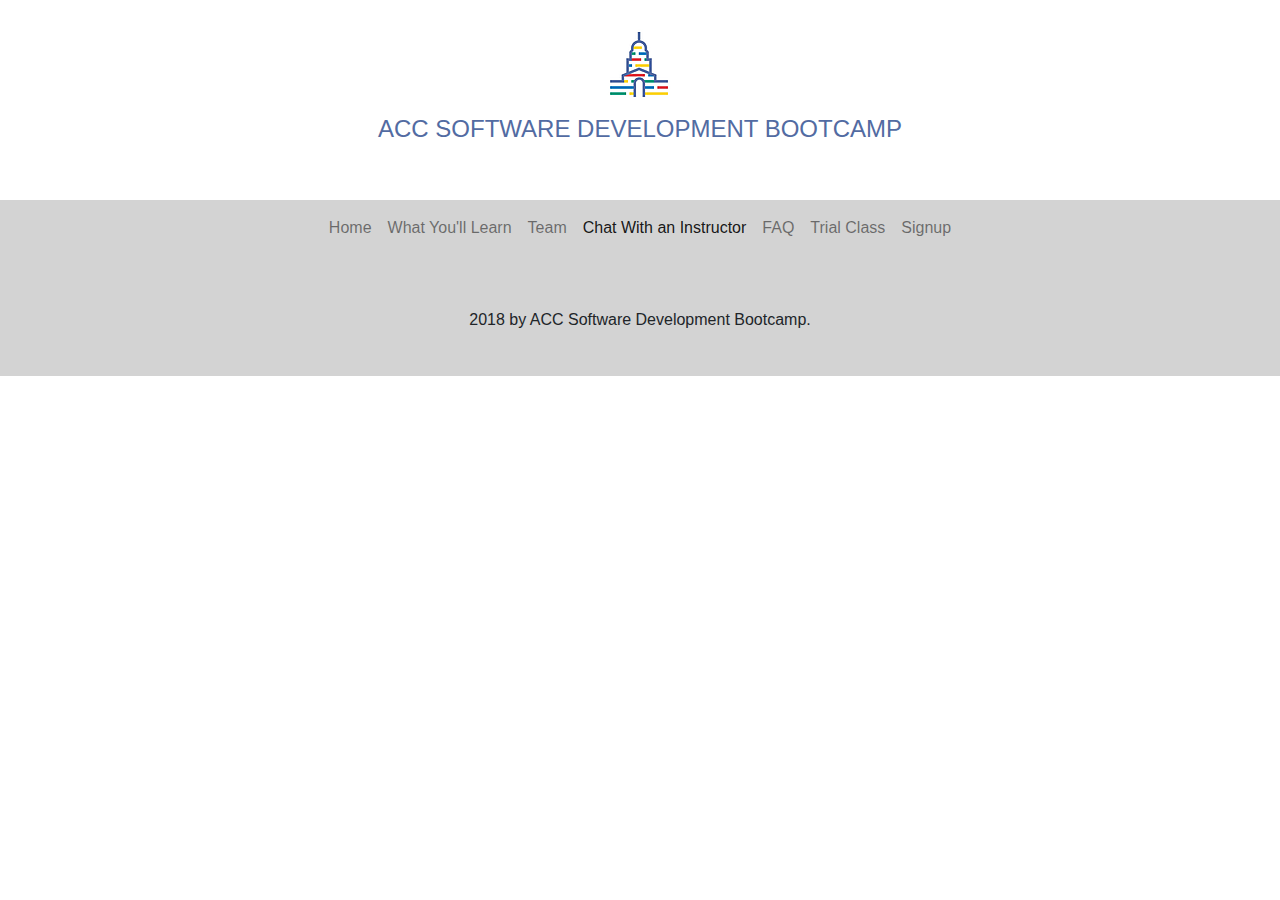
==== chat.html @ 8ecd2f4c "website push" ====
<!doctype html>
<html lang="en">
  <head>
    <!-- Required meta tags -->
    <meta charset="utf-8">
    <meta name="viewport" content="width=device-width, initial-scale=1, shrink-to-fit=no">

    <!-- Bootstrap CSS -->
    <link rel="stylesheet" href="https://stackpath.bootstrapcdn.com/bootstrap/4.3.1/css/bootstrap.min.css" integrity="sha384-ggOyR0iXCbMQv3Xipma34MD+dH/1fQ784/j6cY/iJTQUOhcWr7x9JvoRxT2MZw1T" crossorigin="anonymous">

    <link rel="stylesheet" href="https://use.fontawesome.com/releases/v5.8.2/css/all.css" integrity="sha384-oS3vJWv+0UjzBfQzYUhtDYW+Pj2yciDJxpsK1OYPAYjqT085Qq/1cq5FLXAZQ7Ay" crossorigin="anonymous">

    <link rel="stylesheet" href="style.css">

<!-- Header -->

    <div class="container-fluid" id="header">
        <div class="row">
            <div class="col-m-12 text-center">
                <div>
                    <img src="/imgs/accCapital.webp" alt="Bootcamp Capital Building">
                    <p>ACC SOFTWARE DEVELOPMENT BOOTCAMP</p>
                </div>
            </div>
        </div>
    </div>

<!-- Navbar -->

    <div class="container-fluid" id="navbar">
        <nav class="navbar navbar-expand-lg navbar-light" style="background-color: lightgrey;">
        <button class="navbar-toggler" type="button" data-toggle="collapse" data-target="#navbarNavAltMarkup" aria-controls="navbarNavAltMarkup" aria-expanded="false" aria-label="Toggle navigation">
          <span class="navbar-toggler-icon"></span>
        </button>
        <div class="collapse navbar-collapse text-center" id="navbarNavAltMarkup">
          <div class="navbar-nav" id="navlinks">
            <a class="nav-item nav-link" href="index.html">Home</a>
            <a class="nav-item nav-link" href="learn.html">What You'll Learn</a>
            <a class="nav-item nav-link" href="team.html">Team</a>
            <a class="nav-item nav-link active" href="chat.html">Chat With an Instructor</a>
            <a class="nav-item nav-link" href="faq.html">FAQ</a>
            <a class="nav-item nav-link" href="trialClass.html">Trial Class</a>
            <a class="nav-item nav-link" href="signUp.html">Signup</a>
          </div>
        </div>
      </nav>
    </div>



<!-- Footer -->

<nav class="navbar navbar-light" style="background-color: lightgray;">
    <div class="text-center" id="footer">
        <a class="navbar-brand" href="#">
            <i class="fab fa-facebook-f"></i>
        </a>
        <p>2018 by ACC Software Development Bootcamp.</p>
    </div>
  </nav>

    <!-- jQuery first, then Popper.js, then Bootstrap JS -->
    <script src="https://code.jquery.com/jquery-3.3.1.slim.min.js" integrity="sha384-q8i/X+965DzO0rT7abK41JStQIAqVgRVzpbzo5smXKp4YfRvH+8abtTE1Pi6jizo" crossorigin="anonymous"></script>
    <script src="https://cdnjs.cloudflare.com/ajax/libs/popper.js/1.14.7/umd/popper.min.js" integrity="sha384-UO2eT0CpHqdSJQ6hJty5KVphtPhzWj9WO1clHTMGa3JDZwrnQq4sF86dIHNDz0W1" crossorigin="anonymous"></script>
    <script src="https://stackpath.bootstrapcdn.com/bootstrap/4.3.1/js/bootstrap.min.js" integrity="sha384-JjSmVgyd0p3pXB1rRibZUAYoIIy6OrQ6VrjIEaFf/nJGzIxFDsf4x0xIM+B07jRM" crossorigin="anonymous"></script>
    <script src="script.js"></script>
  </body>
</html>
---- style.css ----
body{
    padding: 0;
    margin: 0;
}

#header{
    height: 200px;
}

#header div{
    margin: auto;
    padding-top: .5rem;
    
}

#header div p{
    font-size: 1.5rem;
    font-weight: 100;
    padding: .5rem;
    color: #526ba2;
}

#navbar{
 padding: 0;
 margin: 0;
}

button.navbar-toggler{
    margin: auto;
    border: none;
    width: 100%;
}

#navlinks{
    margin: auto;
}

#welcome{
    background-image: url("/imgs/adult-indoors-laptops.jpg");
    background-size: cover;
    height: 60rem;
}

#welcome1{
    margin: auto;
    font-weight: 100;  
    font-size: 6em;
    margin: auto;
    margin-top: 20rem;
}

#welcome1 h6{
    font-size: 20px;
}

#about{
    /* background-color: darkblue; */
    height: 60rem;

}

#getTouch{
    height: 45rem;
    border: 5rem solid #f9d42c;
}

#img2{
    margin-top: 8rem;
    margin-left: 30rem;
    
}

#box{
    background-color: #526ba2;
    width: 465px;
    height: 545px;
    margin-top: -38rem;
    margin-left: 60rem;
}

#bh1{
    max width: 415px;
    font-weight: 100;
    font-size: 2.25rem;
}

#bp1{
    max width: 415px;
    font-weight: 100;
    font-size: 1.5rem;

}

#footer{
    margin: auto;
    padding: 1.25rem;
}

/* Learning Page */

#learning{
    background-color: #526BA2;
    height: 98rem;
    color: White;
    font-weight: 100;
    margin: auto;
}

#text{
    margin-left: 35rem;
    margin-right: 35rem;
    margin-top: 7rem;
}

#textH{
    font-size: 2.75rem;
}

#buttons{
    padding: 2rem;
}

#buttons button{
    margin: 1rem;
}

#bar{
    height: 460px;
    width: 100%;
    background-color: #f9d42c;
    color: #464b55 ;
}

#head{
    margin-top: 10rem;
    font-size: 2.5rem;
    font-weight: 100;
}

#bar button{
    margin-top: 1rem;
}
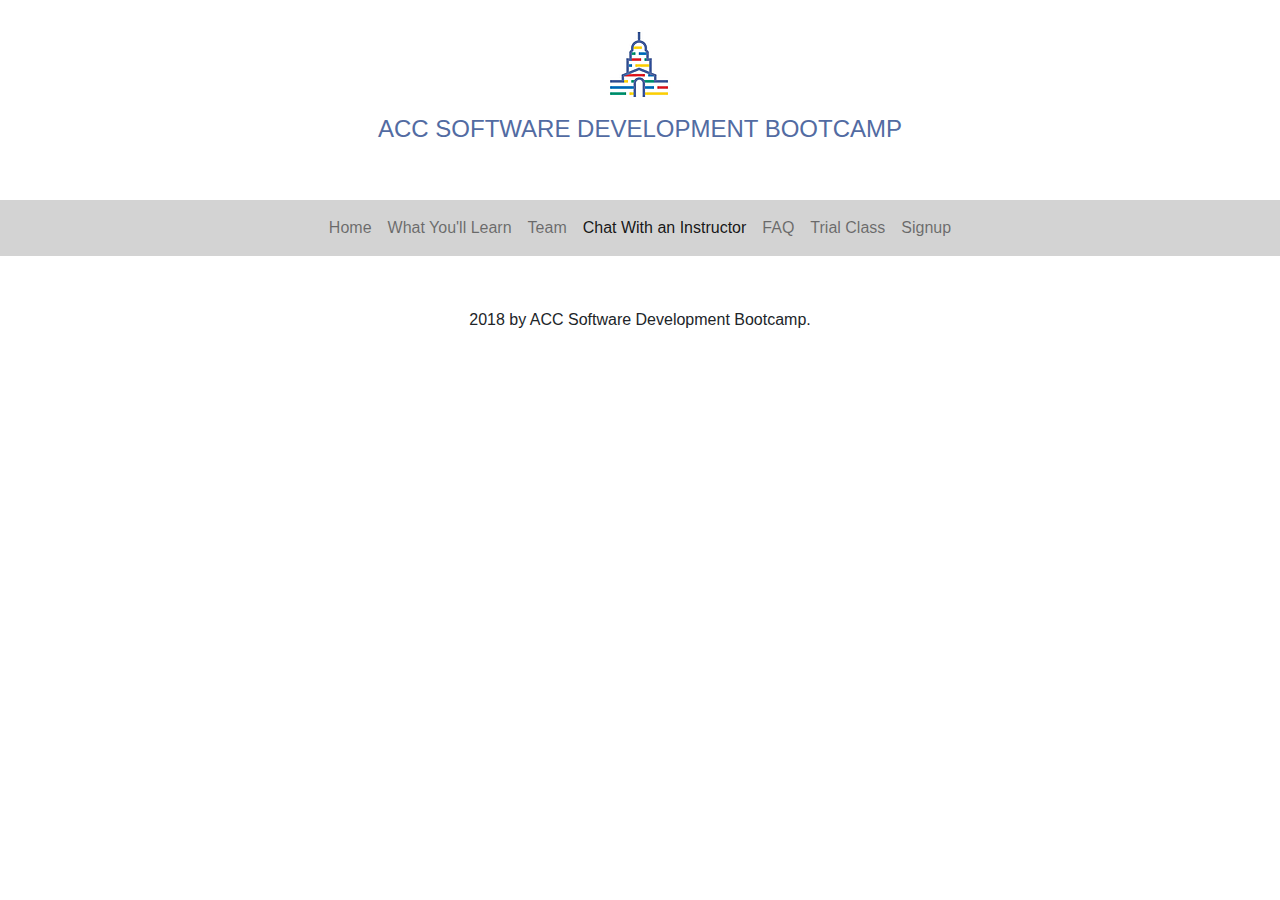
==== commit c947360d: "pushing updated team files" ====
--- a/chat.html
+++ b/chat.html
@@ -50,7 +50,7 @@
 
 <!-- Footer -->
 
-<nav class="navbar navbar-light" style="background-color: lightgray;">
+<nav class="navbar navbar-light">
     <div class="text-center" id="footer">
         <a class="navbar-brand" href="#">
             <i class="fab fa-facebook-f"></i>
--- a/style.css
+++ b/style.css
@@ -139,4 +139,29 @@
 
 #bar button{
     margin-top: 1rem;
+}
+
+/* Team */
+
+#teamMembers{
+    height: 45rem;
+    border-bottom: 2px solid lightgray
+}
+
+#teamMembers h3{
+    margin-top: 2rem;
+    font-weight: 100;
+    font-size: 1.75rem;
+}
+
+.tmID{
+    margin-top: 10rem;
+    margin-right: auto;
+    margin-left: auto;
+}
+
+.tmBTN{
+    margin-left: auto;
+    margin-right: auto;
+    margin-top: 6rem;
 }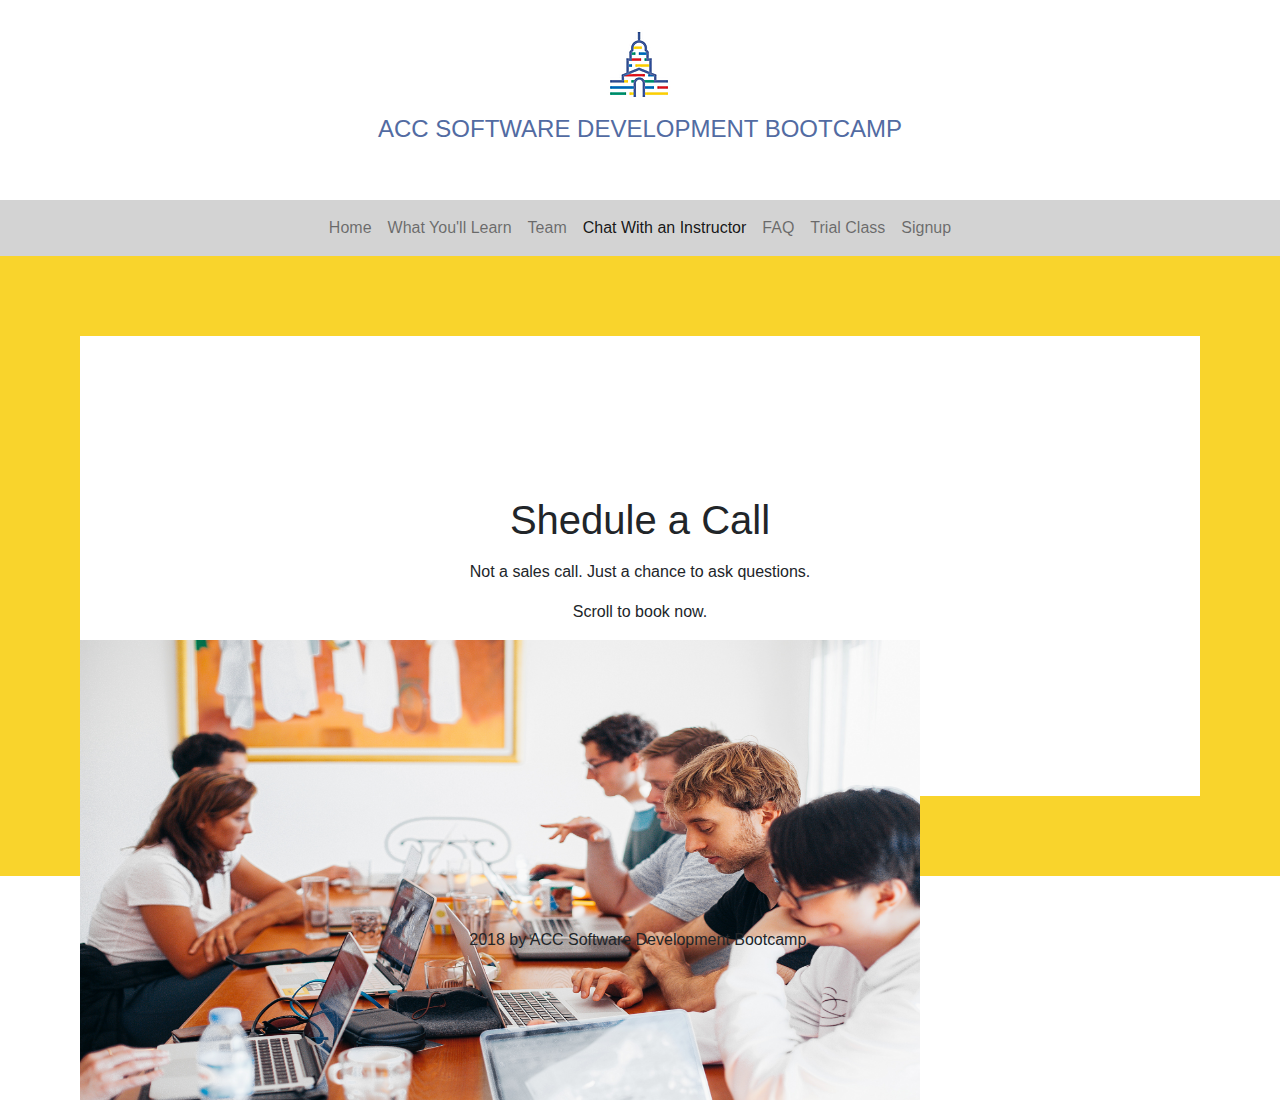
==== commit 19312db6: "updating chat page" ====
--- a/chat.html
+++ b/chat.html
@@ -46,6 +46,21 @@
       </nav>
     </div>
 
+<!-- Schedule Call -->
+
+    <div class="container-fluid sched">
+      <div class="row">
+        <div class="col-m-6 text-center" id="stext">
+          <h1 style="font-weight: 100;">Shedule a Call</h1>
+          <p>Not a sales call. Just a chance to ask questions.</p>
+          <p>Scroll to book now.</p>
+        </div>
+        <div class="col-m-6">
+          <img src="/imgs/adult-indoors-laptops.jpg" alt="" id="sImg">
+        </div>
+      </div>
+    </div>
+
 
 
 <!-- Footer -->
--- a/style.css
+++ b/style.css
@@ -164,4 +164,28 @@
     margin-left: auto;
     margin-right: auto;
     margin-top: 6rem;
+}
+
+/* chat page */
+
+.sched{
+    border: 5rem solid #f9d42c;
+    height: 620px;
+    width: 100%;
+}
+
+.sched #stext{
+    margin-left: auto;
+    margin-right: auto;
+    margin-top: 10rem;
+    font-weight: 100;
+}
+
+.sched #stext h1{
+    margin-bottom: 1rem;
+}
+
+.sched #sImg{
+    height: 460px;
+    width:840px;
 }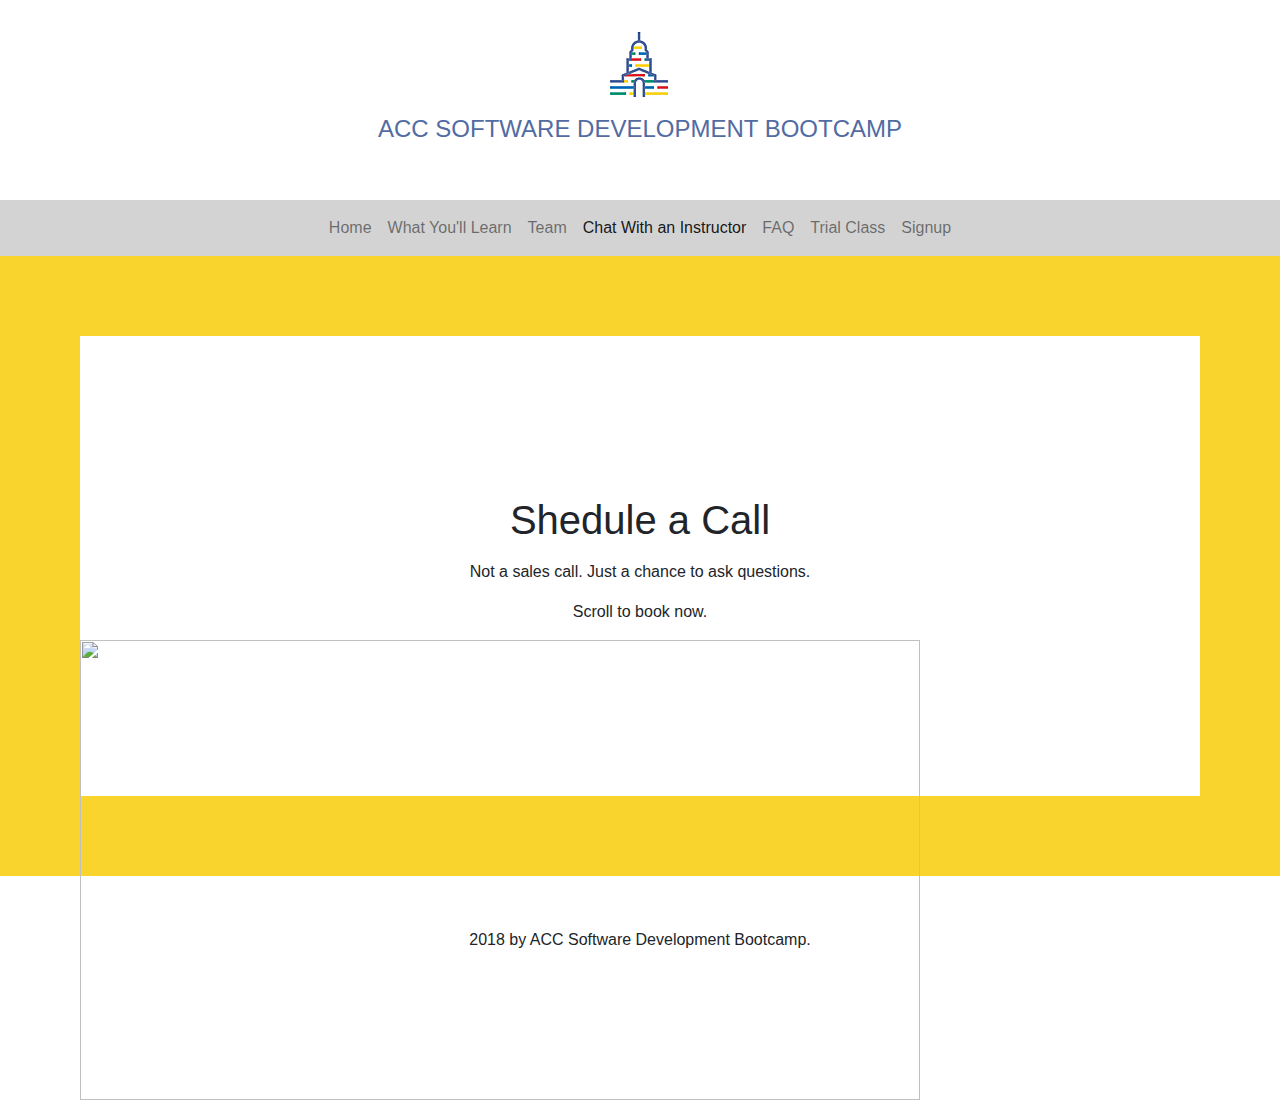
==== commit 7eb7cf4e: "updating pics" ====
--- a/chat.html
+++ b/chat.html
@@ -11,6 +11,7 @@
     <link rel="stylesheet" href="https://use.fontawesome.com/releases/v5.8.2/css/all.css" integrity="sha384-oS3vJWv+0UjzBfQzYUhtDYW+Pj2yciDJxpsK1OYPAYjqT085Qq/1cq5FLXAZQ7Ay" crossorigin="anonymous">
 
     <link rel="stylesheet" href="style.css">
+    </head>
 
 <!-- Header -->
 
@@ -56,7 +57,7 @@
           <p>Scroll to book now.</p>
         </div>
         <div class="col-m-6">
-          <img src="/imgs/adult-indoors-laptops.jpg" alt="" id="sImg">
+          <img src="https://images.pexels.com/photos/1153213/pexels-photo-1153213.jpeg?auto=compress&cs=tinysrgb&dpr=1&w=500" alt="" id="sImg">
         </div>
       </div>
     </div>
--- a/style.css
+++ b/style.css
@@ -36,7 +36,7 @@
 }
 
 #welcome{
-    background-image: url("/imgs/adult-indoors-laptops.jpg");
+    background-image: url("https://images.pexels.com/photos/1560932/pexels-photo-1560932.jpeg?auto=compress&cs=tinysrgb&dpr=1&w=500");
     background-size: cover;
     height: 60rem;
 }
@@ -187,5 +187,55 @@
 
 .sched #sImg{
     height: 460px;
-    width:840px;
-}+    width: 840px;
+}
+
+/* FAQ */
+
+.faqBar{
+    height: 30rem;
+    background-color: #f9d42c;
+}
+
+.faqBar #ftext{
+    margin-top: 6rem;
+    margin-left: auto;
+    margin-right: auto;
+    font-weight: 100;
+}
+
+.faqBar #ftext h1{
+    margin-bottom: 1.5rem;
+}
+
+.faqBar #ftext p{
+    font-size: 18px;
+    margin-bottom: 3rem;
+}
+
+.faqC{
+    margin-left: auto;
+    margin-right: auto;
+}
+
+.col{
+    margin-top: 10rem;
+    margin-left: 7rem;
+    margin-right: 7rem;
+    font-weight: 100;
+}
+
+.col .faqItem{
+    margin-bottom: 3rem;
+}
+
+#col1 .faqItem h2{
+    margin-bottom: 1.5rem;
+}
+
+.faqBTN{
+    margin-left: auto;
+    margin-right: auto;
+    margin-bottom: 5rem;
+}
+
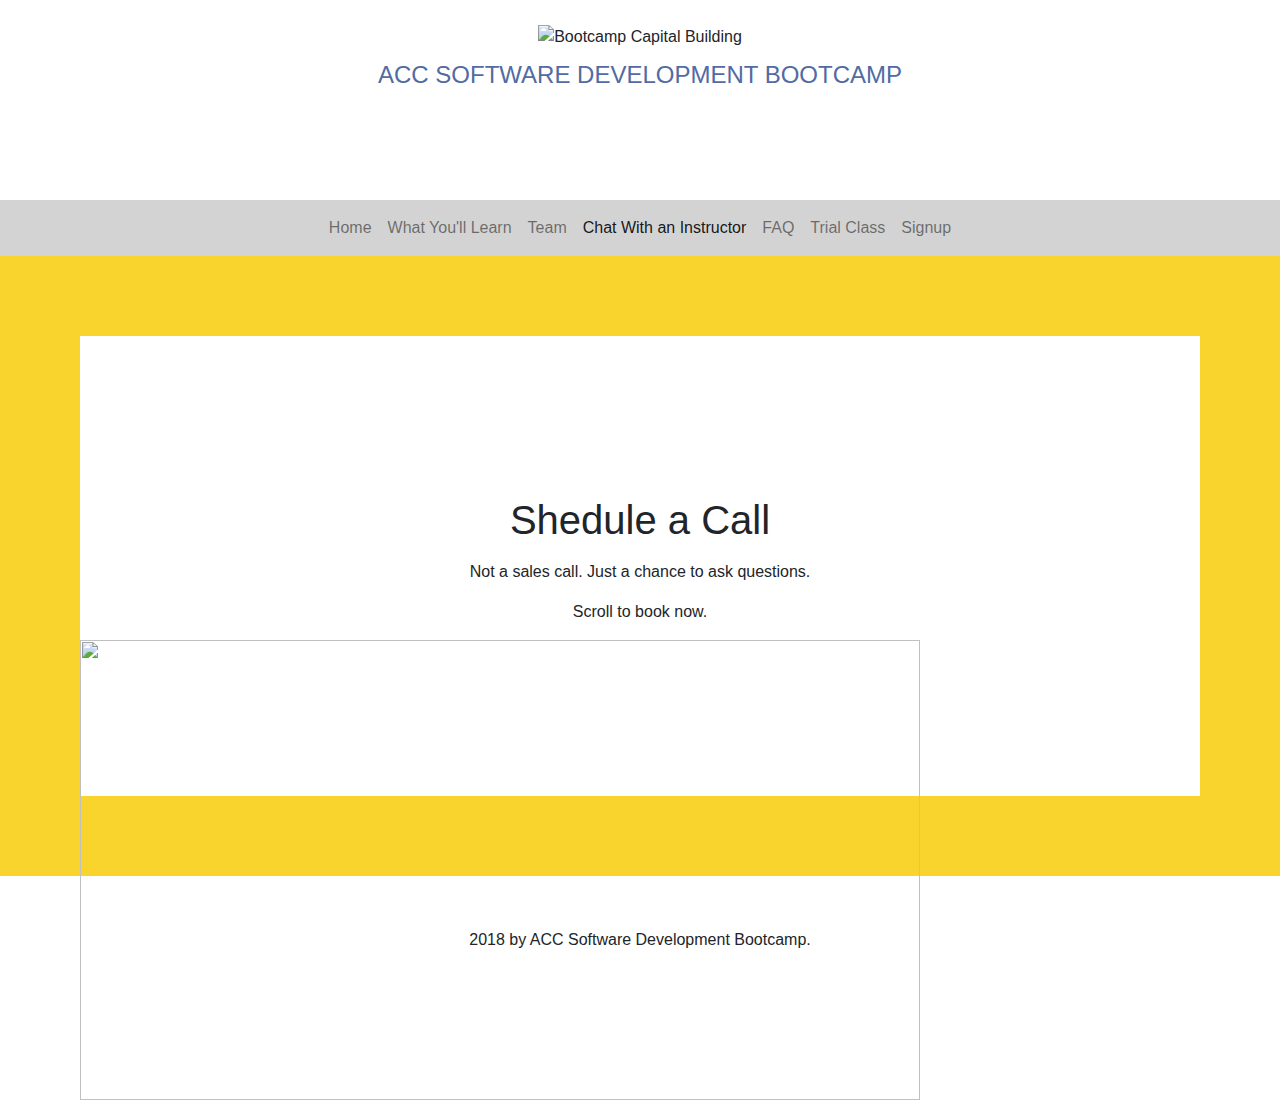
==== commit ea07bd18: "updating buttons" ====
--- a/chat.html
+++ b/chat.html
@@ -19,7 +19,7 @@
         <div class="row">
             <div class="col-m-12 text-center">
                 <div>
-                    <img src="/imgs/accCapital.webp" alt="Bootcamp Capital Building">
+                    <img src="https://static.wixstatic.com/media/37a4f8_fa2c5f67e05b40e8977574ebdb67768b~mv2.png/v1/fill/w_75,h_79,al_c,q_80,usm_0.66_1.00_0.01/37a4f8_fa2c5f67e05b40e8977574ebdb67768b~mv2.webp" alt="Bootcamp Capital Building">
                     <p>ACC SOFTWARE DEVELOPMENT BOOTCAMP</p>
                 </div>
             </div>
